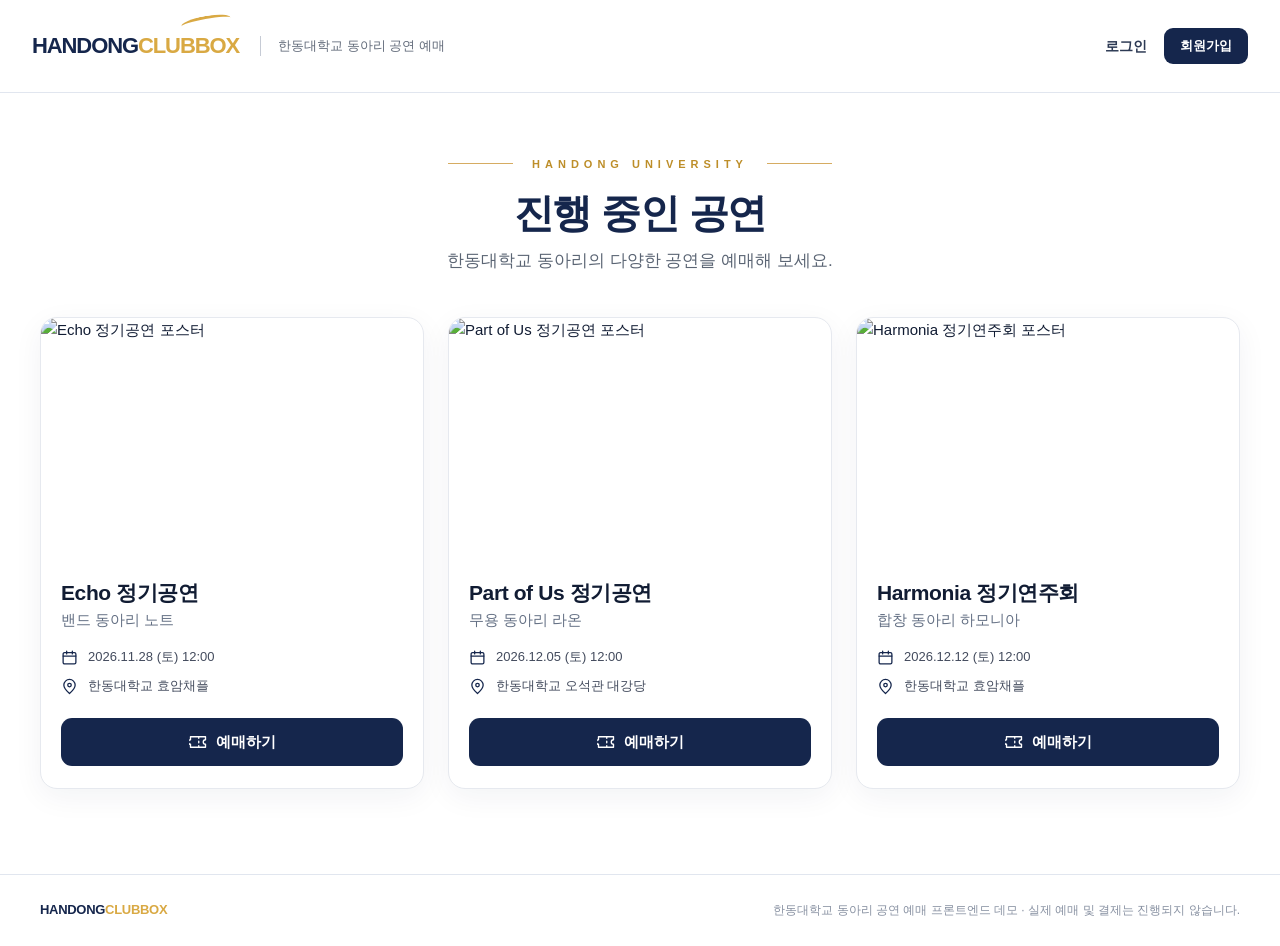
==== src/main/resources/templates/index.html @ fb4b78fb "base html file, check what more need" ====
<!doctype html>
<html lang="ko">
<head>
    <meta charset="UTF-8">
    <meta name="viewport" content="width=device-width, initial-scale=1">
    <title>HANDONG CLUBBOX | 공연 목록</title>
    <link rel="stylesheet" href="../static/assets/css/style.css">
</head>
<body>
<div id="site-header"></div>
<main class="container">
    <section class="intro">
        <div class="eyebrow">HANDONG UNIVERSITY</div>
        <h1>진행 중인 공연</h1>
        <p>한동대학교 동아리의 다양한 공연을 예매해 보세요.</p></section>
    <section class="grid-cards" id="performance-list" aria-label="공연 목록"></section>
</main>
<div id="site-footer"></div>
<script type="module" src="../static/assets/js/pages/home.js"></script>
</body>
</html>
---- src/main/resources/static/assets/css/style.css ----
:root {
    --navy: #15264c;
    --navy-deep: #101d3c;
    --navy-soft: #263d68;
    --gold: #d9a943;
    --gold-light: #fbf1dc;
    --ink: #111c33;
    --muted: #647084;
    --line: #e1e6ef;
    --bg: #f8fafd;
    --white: #fff;
    --danger: #c94343;
    --ok: #24795c;
    --radius: 16px;
    --shadow: 0 8px 30px rgba(19, 36, 72, .055)
}

* {
    box-sizing: border-box
}

html {
    scroll-behavior: smooth
}

body {
    margin: 0;
    background: #fff;
    color: var(--ink);
    font-family: Pretendard, 'Apple SD Gothic Neo', 'Noto Sans KR', -apple-system, BlinkMacSystemFont, 'Segoe UI', sans-serif;
    font-size: 15px;
    line-height: 1.6
}

a {
    text-decoration: none;
    color: inherit
}

button, input, select, textarea {
    font: inherit
}

button {
    cursor: pointer
}

input, select, textarea {
    color: var(--ink)
}

button:disabled {
    cursor: not-allowed;
    opacity: .55
}

img {
    max-width: 100%;
    display: block
}

svg.icon {
    vertical-align: middle;
    flex-shrink: 0
}

h1, h2, h3, h4, p {
    margin-top: 0
}

h1, h2, h3 {
    line-height: 1.35
}

h1 {
    font-size: 34px;
    letter-spacing: -1.2px
}

h2 {
    font-size: 26px;
    letter-spacing: -.8px
}

h3 {
    font-size: 19px;
    letter-spacing: -.4px
}

.container {
    width: min(1200px, calc(100% - 64px));
    margin-inline: auto
}

.site-header {
    background: #fff;
    border-bottom: 1px solid var(--line)
}

.header-inner {
    min-height: 92px;
    display: flex;
    gap: 21px;
    align-items: center;
    width: min(1330px, calc(100% - 64px));
    margin: auto
}

.wordmark {
    font-size: 22px;
    font-weight: 900;
    letter-spacing: -1.1px;
    color: var(--navy);
    white-space: nowrap;
    position: relative
}

.wordmark span, .site-footer strong span {
    color: var(--gold)
}

.wordmark i {
    position: absolute;
    border-top: 3px solid var(--gold);
    border-radius: 100%;
    width: 50px;
    height: 12px;
    left: 72%;
    top: -12px;
    transform: rotate(-10deg)
}

.wordmark-description {
    border-left: 1px solid #c6cbd5;
    padding-left: 17px;
    font-size: 13px;
    color: #626b7a;
    white-space: nowrap
}

.header-links {
    display: flex;
    gap: 22px;
    margin-left: auto;
    align-items: center
}

.header-links a {
    font-size: 14px;
    color: #43506a;
    font-weight: 600;
    white-space: nowrap;
    padding-block: 8px
}

.header-links a.active, .header-links a:hover {
    color: var(--navy)
}

.header-actions {
    display: flex;
    gap: 15px;
    align-items: center
}

.who {
    display: flex;
    align-items: center;
    gap: 6px;
    font-size: 13px;
    font-weight: 700;
    white-space: nowrap
}

.admin-identity {
    color: var(--gold);
    font-size: 12px
}

.link-action {
    background: none;
    border: 0;
    padding: 5px 2px;
    color: #2d3a54;
    font-weight: 650;
    white-space: nowrap;
    font-size: 14px
}

.link-action:hover {
    text-decoration: underline
}

.btn {
    display: inline-flex;
    align-items: center;
    justify-content: center;
    gap: 9px;
    border: 1px solid transparent;
    border-radius: 11px;
    padding: 12px 19px;
    font-size: 15px;
    font-weight: 750;
    line-height: 1.45;
    transition: transform .16s, background .16s, border-color .16s;
    white-space: nowrap
}

.btn:active:not(:disabled) {
    transform: translateY(1px)
}

.btn-primary {
    background: var(--navy);
    color: #fff
}

.btn-primary:hover {
    background: #243c70
}

.btn-outline {
    border-color: #bcc7db;
    background: #fff;
    color: var(--navy)
}

.btn-outline:hover {
    border-color: var(--navy);
    background: #fafcff
}

.btn-gold {
    background: var(--gold);
    color: var(--navy-deep)
}

.btn-gold:hover {
    background: #e5ba58
}

.btn-danger {
    background: #fff;
    color: var(--danger);
    border-color: #dd9c9c
}

.btn-danger:hover {
    background: #fff5f5
}

.btn-sm {
    padding: 8px 15px;
    border-radius: 9px;
    font-size: 13px
}

.btn-block {
    width: 100%
}

.site-footer {
    border-top: 1px solid var(--line);
    margin-top: 85px;
    padding: 25px 0;
    color: #8790a1;
    font-size: 12px
}

.site-footer .container {
    display: flex;
    justify-content: space-between;
    gap: 15px;
    align-items: center
}

.site-footer strong {
    color: var(--navy);
    font-size: 13px;
    letter-spacing: -.3px
}

.muted {
    color: var(--muted)
}

.section-title {
    display: flex;
    align-items: center;
    justify-content: space-between;
    margin-bottom: 26px
}

.section-title h2 {
    margin: 0
}

.eyebrow {
    text-transform: uppercase;
    color: #bd8e29;
    letter-spacing: 5px;
    font-size: 11px;
    font-weight: 800;
    margin-bottom: 12px
}

.intro {
    text-align: center;
    padding: 63px 0 43px
}

.intro h1 {
    font-size: 40px;
    margin-bottom: 7px;
    color: var(--navy)
}

.intro p {
    font-size: 17px;
    color: #5b6574;
    margin-bottom: 0
}

.intro .eyebrow:before, .intro .eyebrow:after {
    content: '';
    display: inline-block;
    width: 65px;
    height: 1px;
    background: #d6ac62;
    vertical-align: middle;
    margin: 0 19px 3px
}

.grid-cards {
    display: grid;
    grid-template-columns:repeat(3, minmax(0, 1fr));
    gap: 24px
}

.performance-card {
    border: 1px solid #e6e9ef;
    border-radius: 17px;
    box-shadow: var(--shadow);
    overflow: hidden;
    background: #fff
}

.performance-card .poster {
    width: 100%;
    aspect-ratio: 1.57;
    object-fit: cover
}

.performance-card-body {
    padding: 18px 20px 22px
}

.performance-card h3 {
    font-size: 21px;
    margin-bottom: 1px
}

.performance-card .club {
    color: var(--muted);
    margin-bottom: 15px
}

.meta-line {
    display: flex;
    gap: 10px;
    align-items: center;
    margin: 8px 0;
    font-size: 13px;
    color: #434b5d
}

.meta-line .icon {
    color: var(--navy)
}

.performance-card .btn {
    margin-top: 13px
}

.empty-box {
    border: 1px dashed var(--line);
    border-radius: 15px;
    text-align: center;
    padding: 65px 20px;
    color: var(--muted)
}

.page-heading {
    padding: 36px 0 18px
}

.page-heading h1 {
    margin: 0
}

.breadcrumb {
    font-size: 13px;
    color: #738093;
    margin: 28px 0 0
}

.breadcrumb a:hover {
    text-decoration: underline
}

.panel {
    background: #fff;
    border: 1px solid var(--line);
    border-radius: var(--radius);
    box-shadow: var(--shadow)
}

.label {
    font-size: 13px;
    font-weight: 800;
    color: var(--ink);
    display: block;
    margin-bottom: 9px
}

.pill {
    font-size: 12px;
    padding: 5px 11px;
    border-radius: 30px;
    background: var(--gold-light);
    color: #76551d;
    font-weight: 800;
    display: inline-block
}

.detail-content {
    padding-top: 25px;
    display: grid;
    grid-template-columns:minmax(0, 1.34fr) minmax(370px, 0.9fr);
    gap: 36px;
    align-items: stretch
}

.detail-info {
    display: grid;
    grid-template-columns:230px 1fr;
    gap: 26px
}

.detail-poster {
    width: 100%;
    height: 340px;
    object-fit: cover;
    border-radius: 14px;
    box-shadow: var(--shadow)
}

.detail-description h1 {
    font-size: 30px;
    margin: 12px 0 6px
}

.detail-subtitle {
    font-size: 16px;
    color: #606d82;
    margin-bottom: 20px
}

.details-list {
    padding: 18px 0;
    border-block: 1px solid var(--line);
    margin-bottom: 17px
}

.details-list .meta-line {
    font-size: 14px;
    margin: 10px 0
}

.details-list b {
    min-width: 65px;
    color: #243149
}

.detail-long {
    font-size: 14px;
    line-height: 1.8;
    color: #5b6475
}

.booking-panel {
    padding: 26px
}

.booking-panel h2 {
    font-size: 20px;
    margin-bottom: 15px
}

.date-grid, .session-grid {
    display: grid;
    grid-template-columns:repeat(4, minmax(0, 1fr));
    gap: 9px
}

.choice {
    border: 1px solid #d7dfeb;
    background: white;
    border-radius: 11px;
    padding: 11px 7px;
    color: var(--ink);
    font-weight: 700;
    min-height: 61px
}

.choice:hover:not(:disabled) {
    border-color: var(--navy)
}

.choice.active {
    border-color: var(--navy);
    background: var(--navy);
    color: #fff;
    box-shadow: 0 2px 0 var(--gold)
}

.choice .sub {
    display: block;
    font-weight: 500;
    color: #738095;
    font-size: 11px;
    margin-top: 1px
}

.choice.active .sub {
    color: #e3e8f0
}

.choice:disabled {
    background: #f4f5f6;
    color: #a0a8b4
}

.divider {
    height: 1px;
    background: var(--line);
    margin: 25px 0
}

.summary-box {
    background: #f7f8fa;
    padding: 15px 17px;
    border-radius: 12px;
    margin-top: 24px
}

.summary-box h3 {
    font-size: 15px;
    margin-bottom: 9px
}

.summary-line {
    display: flex;
    justify-content: space-between;
    gap: 10px;
    font-size: 13px;
    margin: 8px 0
}

.summary-line strong {
    text-align: right
}

.summary-highlight {
    color: #ae7a1b
}

.booking-panel .btn-block {
    margin-top: 15px
}

.seats-shell {
    background: #f8fafd;
    padding: 35px 0 55px;
    min-height: calc(100vh - 92px)
}

.selected-event {
    display: flex;
    align-items: center;
    gap: 22px;
    padding: 18px 21px;
    margin-bottom: 23px
}

.selected-event img {
    width: 130px;
    height: 90px;
    object-fit: cover;
    border-radius: 9px
}

.selected-event h1 {
    font-size: 24px;
    margin: 4px 0
}

.event-side-meta {
    display: flex;
    gap: 28px;
    margin-left: auto
}

.event-side-meta .muted {
    font-size: 12px
}

.event-side-meta b {
    display: block;
    color: var(--navy);
    font-size: 16px
}

.seats-layout {
    display: grid;
    grid-template-columns:minmax(0, 2fr) minmax(300px, .86fr);
    gap: 22px
}

.seat-panel, .checkout-panel {
    padding: 26px
}

.panel-head {
    display: flex;
    flex-wrap: wrap;
    gap: 12px;
    align-items: center;
    justify-content: space-between;
    margin-bottom: 26px
}

.panel-head h2 {
    font-size: 22px;
    margin: 0;
    display: flex;
    align-items: center;
    gap: 10px
}

.legend {
    display: flex;
    gap: 14px;
    flex-wrap: wrap;
    font-size: 12px;
    color: #606b7b
}

.legend-item {
    display: flex;
    gap: 6px;
    align-items: center
}

.legend-box {
    width: 16px;
    height: 16px;
    border-radius: 4px;
    border: 1px solid #142a54;
    background: #fff
}

.legend-box.selected {
    background: var(--gold);
    border-color: var(--gold)
}

.legend-box.unavailable {
    background: #d8dce3;
    border-color: #d8dce3
}

.stage {
    text-align: center;
    background: linear-gradient(180deg, #e8ecf3, #d9dee8);
    clip-path: polygon(9% 0, 91% 0, 100% 100%, 0 100%);
    color: var(--navy);
    font-size: 15px;
    font-weight: 900;
    letter-spacing: 7px;
    padding: 11px 0;
    max-width: 85%;
    margin: 0 auto 25px
}

.seat-rows {
    display: flex;
    flex-direction: column;
    gap: 8px;
    overflow-x: auto;
    padding-bottom: 6px
}

.seat-row {
    display: flex;
    align-items: center;
    justify-content: center;
    gap: 11px;
    min-width: fit-content
}

.seat-row-label {
    width: 18px;
    text-align: center;
    color: var(--navy);
    font-weight: 800;
    font-size: 12px
}

.seat-cells {
    display: grid;
    grid-template-columns:repeat(var(--seat-cols), minmax(0, 1fr));
    gap: 6px;
    min-width: 0
}

.seat {
    background: #fff;
    color: var(--navy);
    border: 1px solid #b7c4da;
    border-radius: 6px;
    width: 33px;
    height: 32px;
    padding: 0;
    font-size: 11px;
    font-weight: 700
}

.seat:hover:not(:disabled) {
    border-color: #cf9f38;
    background: #fff9ed
}

.seat.selected {
    background: var(--gold);
    color: #fff;
    border-color: #bb892b;
    opacity: 1
}

.seat.unavailable {
    background: #d8dce3;
    border-color: #d8dce3;
    color: #a6aeb9
}

.seat.right {
    width: 15px
}

.checkout-panel h2 {
    font-size: 21px;
    color: var(--navy);
    border-bottom: 1px solid var(--line);
    padding-bottom: 15px
}

.seat-tags {
    min-height: 40px;
    display: flex;
    flex-wrap: wrap;
    align-items: center;
    gap: 7px
}

.seat-tag {
    display: inline-flex;
    gap: 7px;
    align-items: center;
    padding: 5px 10px;
    border-radius: 30px;
    background: #fdf1d7;
    color: #a27316;
    font-weight: 800;
    font-size: 12px
}

.seat-tag button {
    border: 0;
    background: none;
    color: inherit;
    padding: 0;
    font-size: 14px
}

.checkout-item {
    display: flex;
    justify-content: space-between;
    gap: 20px;
    align-items: flex-start;
    margin: 17px 0;
    font-size: 14px
}

.checkout-item strong {
    text-align: right
}

.checkout-total {
    background: #fbf6ec;
    border-radius: 12px;
    display: flex;
    align-items: center;
    justify-content: space-between;
    padding: 20px;
    margin: 28px 0;
    color: var(--navy)
}

.checkout-total strong {
    font-size: 22px;
    color: #ab7619
}

.text-note {
    font-size: 12px;
    color: #8b95a5
}

.checkout-panel .text-note {
    text-align: center;
    margin: 13px 0 0
}

.my-layout {
    display: grid;
    grid-template-columns:205px minmax(0, 1fr);
    gap: 35px;
    margin-top: 40px
}

.side-menu h1 {
    font-size: 27px;
    border-left: 4px solid var(--gold);
    padding-left: 13px;
    margin-bottom: 24px
}

.side-menu a {
    display: flex;
    align-items: center;
    gap: 10px;
    padding: 13px 16px;
    border-radius: 10px;
    color: #4b5870;
    font-weight: 750;
    margin-bottom: 7px
}

.side-menu a.active {
    background: var(--navy);
    color: #fff
}

.profile {
    display: flex;
    align-items: center;
    gap: 18px;
    padding: 20px 25px
}

.avatar {
    width: 66px;
    height: 66px;
    border-radius: 50%;
    display: grid;
    place-items: center;
    background: #e8edf6;
    color: var(--navy)
}

.profile h2 {
    font-size: 21px;
    margin: 0
}

.profile p {
    margin: 2px 0 0;
    color: var(--muted);
    font-size: 13px
}

.profile button {
    margin-left: auto
}

.list-heading {
    margin: 27px 0 17px
}

.list-heading h2 {
    margin: 0
}

.reservation-card {
    display: flex;
    align-items: center;
    gap: 20px;
    padding: 14px 17px;
    margin-bottom: 12px
}

.reservation-card .thumb {
    width: 144px;
    height: 105px;
    object-fit: cover;
    border-radius: 9px
}

.reservation-main {
    min-width: 0;
    flex: 1
}

.reservation-main h3 {
    margin: 0 0 7px;
    font-size: 19px
}

.reservation-meta {
    display: flex;
    gap: 13px;
    align-items: center;
    flex-wrap: wrap;
    color: #526075;
    font-size: 13px;
    margin: 5px 0
}

.reservation-actions {
    display: flex;
    align-items: flex-end;
    flex-direction: column;
    gap: 8px
}

.status {
    border-radius: 100px;
    padding: 4px 12px;
    font-size: 12px;
    font-weight: 800;
    white-space: nowrap
}

.status.confirmed {
    background: #fbf1dc;
    color: #8e661d
}

.status.cancelled {
    background: #edf0f4;
    color: #7d8796
}

.reservation-actions .btn {
    min-width: 100px
}

.notice {
    background: #f5f8fc;
    border: 1px solid #e2e7f1;
    border-radius: 12px;
    color: #5a6881;
    font-size: 13px;
    padding: 14px 18px
}

.auth-page {
    min-height: calc(100vh - 92px);
    background: var(--bg);
    display: grid;
    place-items: center;
    padding: 30px
}

.auth-card {
    width: min(460px, 100%);
    padding: 34px
}

.auth-card h1 {
    margin-bottom: 8px
}

.auth-card p {
    color: var(--muted)
}

.field {
    margin-bottom: 18px
}

.field label {
    display: block;
    font-weight: 800;
    font-size: 13px;
    margin-bottom: 7px
}

.input, .select, .textarea {
    border: 1px solid #d4dce9;
    background: #fff;
    border-radius: 9px;
    padding: 11px 13px;
    width: 100%;
    outline: none
}

.input:focus, .select:focus, .textarea:focus {
    border-color: #6885b3;
    box-shadow: 0 0 0 3px #dfe8f7
}

.textarea {
    resize: vertical;
    min-height: 90px
}

.demo-login {
    display: grid;
    grid-template-columns:1fr 1fr;
    gap: 12px;
    margin: 18px 0
}

.demo-login button {
    padding: 13px;
    border: 1px solid #d6e0ee;
    background: #fff;
    border-radius: 10px;
    font-weight: 750;
    color: var(--navy)
}

.demo-login button.active {
    background: var(--navy);
    color: #fff;
    border-color: var(--navy)
}

.toast {
    position: fixed;
    bottom: 25px;
    right: 25px;
    background: #233657;
    color: #fff;
    padding: 13px 21px;
    border-radius: 12px;
    box-shadow: 0 7px 30px #0002;
    z-index: 300;
    opacity: 0;
    transform: translateY(15px);
    pointer-events: none;
    transition: .2s
}

.toast.show {
    opacity: 1;
    transform: translateY(0)
}

.toast.error {
    background: #a43838
}

.modal-backdrop {
    position: fixed;
    inset: 0;
    z-index: 110;
    background: rgba(12, 25, 48, .62);
    display: grid;
    place-items: center;
    padding: 20px
}

.confirm-modal {
    background: #fff;
    border-radius: 16px;
    padding: 28px;
    width: min(450px, 100%);
    box-shadow: 0 20px 80px #071b393b
}

.confirm-modal h2 {
    font-size: 22px
}

.confirm-modal p {
    color: #5e6678
}

.modal-actions {
    display: flex;
    gap: 10px;
    justify-content: flex-end;
    margin-top: 18px
}

.admin-shell {
    display: grid;
    grid-template-columns:220px minmax(0, 1fr);
    min-height: 100vh;
    background: #f7f9fd
}

.admin-sidebar {
    background: var(--navy-deep);
    color: #fff;
    padding: 30px 17px
}

.admin-brand {
    font-weight: 900;
    color: var(--gold);
    font-size: 20px;
    letter-spacing: 1px;
    padding-left: 13px;
    margin-bottom: 5px
}

.admin-subtitle {
    font-size: 12px;
    color: #b4c2db;
    line-height: 1.6;
    padding: 0 13px;
    margin-bottom: 47px
}

.admin-nav {
    display: flex;
    flex-direction: column;
    gap: 7px
}

.admin-nav a {
    display: flex;
    gap: 12px;
    align-items: center;
    padding: 13px 14px;
    border-radius: 10px;
    color: #d3deed;
    font-weight: 750;
    font-size: 14px
}

.admin-nav a.active {
    background: #e4bc69;
    color: var(--navy-deep)
}

.admin-body {
    min-width: 0
}

.admin-top {
    padding: 17px 31px;
    background: #fff;
    border-bottom: 1px solid var(--line);
    display: flex;
    justify-content: space-between;
    align-items: center
}

.admin-top .admin-user {
    display: flex;
    gap: 10px;
    align-items: center;
    font-weight: 750;
    font-size: 13px
}

.admin-top a {
    font-size: 13px;
    color: #637086
}

.admin-main {
    width: min(1190px, calc(100% - 60px));
    margin: 35px auto
}

.admin-heading {
    display: flex;
    justify-content: space-between;
    align-items: center;
    margin-bottom: 25px
}

.admin-heading h1 {
    margin-bottom: 5px
}

.admin-heading p {
    color: var(--muted);
    margin: 0
}

.filter-row {
    display: flex;
    gap: 10px;
    padding: 15px;
    margin-bottom: 20px
}

.filter-row .input {
    max-width: 390px
}

.filter-row .select {
    max-width: 200px
}

.table-wrap {
    overflow: auto
}

.table {
    border-collapse: collapse;
    width: 100%;
    min-width: 750px;
    background: #fff
}

.table th {
    text-align: left;
    background: #f2f5fa;
    color: #44516a;
    font-size: 13px;
    padding: 15px
}

.table td {
    border-top: 1px solid var(--line);
    padding: 14px 12px;
    font-size: 13px;
    vertical-align: middle
}

.table .mini-thumb {
    width: 69px;
    height: 45px;
    border-radius: 6px;
    object-fit: cover
}

.table .name-cell {
    display: flex;
    gap: 10px;
    align-items: center
}

.table .name-cell strong {
    font-size: 14px
}

.table-actions {
    display: flex;
    gap: 7px;
    white-space: nowrap
}

.admin-modal {
    background: #fff;
    border-radius: 17px;
    width: min(900px, 100%);
    max-height: calc(100vh - 36px);
    overflow: auto;
    box-shadow: 0 35px 100px #06132777
}

.admin-modal-head {
    display: flex;
    align-items: center;
    justify-content: space-between;
    padding: 21px 26px;
    border-bottom: 1px solid var(--line)
}

.admin-modal-head h2 {
    margin: 0
}

.icon-btn {
    border: 0;
    border-radius: 8px;
    background: #f3f5f9;
    color: #47536b;
    width: 34px;
    height: 34px;
    display: grid;
    place-items: center
}

.admin-form {
    padding: 24px 26px 26px
}

.form-grid {
    display: grid;
    grid-template-columns:repeat(2, 1fr);
    gap: 12px 19px
}

.form-grid .wide {
    grid-column: 1/-1
}

.sessions-settings {
    padding: 14px;
    background: #f6f8fc;
    border: 1px solid #e2e7ef;
    border-radius: 11px
}

.session-edit-row {
    display: flex;
    align-items: center;
    gap: 12px;
    margin: 8px 0
}

.session-edit-row label {
    display: flex;
    gap: 8px;
    align-items: center;
    min-width: 75px;
    font-weight: 700
}

.session-edit-row input[type=time] {
    width: 155px;
    padding: 6px 10px;
    border: 1px solid #d6dce7;
    border-radius: 8px
}

.disabled-seat-area {
    margin-top: 23px
}

.disabled-seat-area .seat-config-header {
    display: flex;
    gap: 12px;
    align-items: center;
    justify-content: space-between;
    flex-wrap: wrap;
    margin-bottom: 12px
}

.seat-config-header h3 {
    margin: 0
}

.seat-config-header .select {
    width: 160px
}

.admin-seat-box {
    border: 1px solid var(--line);
    border-radius: 12px;
    padding: 21px;
    background: #fff
}

.admin-seat-box .seat {
    width: 30px;
    height: 28px
}

.admin-seat-box .seat-cells {
    gap: 5px
}

.admin-seat-box .stage {
    margin-bottom: 18px
}

.form-hint {
    font-size: 12px;
    color: #7c8697;
    margin: 7px 0
}

.admin-form-footer {
    display: flex;
    justify-content: space-between;
    align-items: center;
    gap: 15px;
    border-top: 1px solid var(--line);
    padding-top: 19px;
    margin-top: 22px
}

.admin-form-footer .text-note {
    max-width: 420px
}

.text-red {
    color: var(--danger)
}

.small-caption {
    font-size: 12px;
    color: #8893a4
}

.only-screen-reader {
    position: absolute;
    width: 1px;
    height: 1px;
    overflow: hidden;
    clip: rect(0, 0, 0, 0)
}

@media (max-width: 1180px) {
    .header-inner {
        gap: 12px
    }

    .header-links {
        gap: 12px
    }

    .wordmark-description {
        display: none
    }

    .who {
        display: none
    }

    .detail-content {
        grid-template-columns:1fr
    }

    .booking-panel {
        max-width: 780px
    }

    .seat {
        width: 28px;
        height: 28px
    }

    .admin-seat-box .seat {
        width: 27px;
        height: 27px
    }
}

@media (max-width: 920px) {
    .grid-cards {
        grid-template-columns:repeat(2, minmax(0, 1fr))
    }

    .seats-layout {
        grid-template-columns:1fr
    }

    .event-side-meta {
        display: none
    }

    .admin-shell {
        grid-template-columns:1fr
    }

    .admin-sidebar {
        padding: 15px
    }

    .admin-brand, .admin-subtitle {
        display: none
    }

    .admin-nav {
        flex-direction: row;
        overflow: auto
    }

    .admin-nav a {
        white-space: nowrap
    }

    .admin-top {
        padding: 15px 25px
    }

    .header-links {
        margin-left: auto
    }

    .header-inner {
        width: min(100% - 34px, 1330px)
    }

    .my-layout {
        grid-template-columns:1fr
    }

    .side-menu {
        display: flex;
        gap: 12px;
        align-items: center
    }

    .side-menu h1 {
        margin: 0
    }

    .side-menu a {
        margin: 0
    }

    .site-footer {
        margin-top: 50px
    }
}

@media (max-width: 650px) {
    .container {
        width: calc(100% - 30px)
    }

    .header-inner {
        flex-wrap: wrap;
        justify-content: space-between;
        padding: 13px 0;
        min-height: 70px
    }

    .wordmark {
        font-size: 19px
    }

    .header-links {
        order: 3;
        overflow: auto;
        width: 100%;
        gap: 22px;
        justify-content: flex-start
    }

    .header-actions {
        margin-left: auto
    }

    .header-actions .btn-sm {
        display: none
    }

    .intro {
        padding: 42px 0 32px
    }

    .intro h1 {
        font-size: 30px
    }

    .intro .eyebrow:before, .intro .eyebrow:after {
        width: 25px;
        margin-inline: 9px
    }

    .grid-cards {
        grid-template-columns:1fr;
        gap: 18px
    }

    .detail-content {
        gap: 23px
    }

    .detail-info {
        grid-template-columns:140px 1fr;
        gap: 14px
    }

    .detail-poster {
        height: 220px
    }

    .detail-description h1 {
        font-size: 23px
    }

    .detail-long {
        display: none
    }

    .booking-panel {
        padding: 20px
    }

    .selected-event img {
        width: 85px;
        height: 80px
    }

    .selected-event h1 {
        font-size: 19px
    }

    .selected-event {
        gap: 13px
    }

    .seats-shell {
        padding-top: 20px
    }

    .seat-panel, .checkout-panel {
        padding: 15px
    }

    .seat-row {
        gap: 5px
    }

    .seat-cells {
        gap: 3px
    }

    .seat {
        width: 22px;
        height: 24px;
        font-size: 9px;
        border-radius: 4px
    }

    .seat-row-label {
        width: 12px
    }

    .stage {
        margin-bottom: 15px
    }

    .legend {
        gap: 8px
    }

    .profile {
        padding: 15px;
        gap: 12px
    }

    .profile .avatar {
        width: 50px;
        height: 50px
    }

    .profile button {
        font-size: 12px;
        padding: 7px
    }

    .reservation-card {
        flex-wrap: wrap
    }

    .reservation-card .thumb {
        width: 90px;
        height: 80px
    }

    .reservation-main h3 {
        font-size: 16px
    }

    .reservation-actions {
        flex-direction: row;
        width: 100%;
        align-items: center;
        justify-content: flex-end
    }

    .my-layout {
        margin-top: 20px;
        gap: 20px
    }

    .side-menu h1 {
        display: none
    }

    .side-menu a {
        padding: 10px
    }

    .form-grid {
        grid-template-columns:1fr
    }

    .admin-main {
        width: calc(100% - 26px);
        margin-top: 18px
    }

    .admin-heading h1 {
        font-size: 25px
    }

    .admin-modal {
        max-height: calc(100vh - 20px)
    }

    .modal-backdrop {
        padding: 10px
    }

    .admin-form {
        padding: 18px
    }

    .admin-modal-head {
        padding: 18px
    }

    .admin-seat-box {
        overflow-x: auto;
        padding: 12px
    }

    .admin-seat-box .seat {
        width: 21px;
        height: 23px
    }

    .admin-form-footer {
        flex-wrap: wrap
    }

    .date-grid, .session-grid {
        gap: 6px
    }

    .choice {
        font-size: 13px;
        padding: 8px 4px
    }
}

.editor-date-list {
    display: flex;
    flex-direction: column;
    gap: 8px;
    margin-bottom: 15px
}

.editor-date-item {
    display: flex;
    gap: 9px;
    align-items: center;
    padding: 8px;
    border: 1px solid var(--line);
    border-radius: 9px
}

.editor-date-item.selected-day {
    border-color: #cdad63;
    background: #fffbf1
}

.editor-date-item input {
    border: 1px solid #d6dce7;
    border-radius: 7px;
    padding: 8px;
    max-width: 200px;
    flex: 1
}

.editor-date-item button:last-child {
    margin-left: auto
}

.editor-date-item .btn {
    font-size: 12px;
    padding: 8px 12px
}
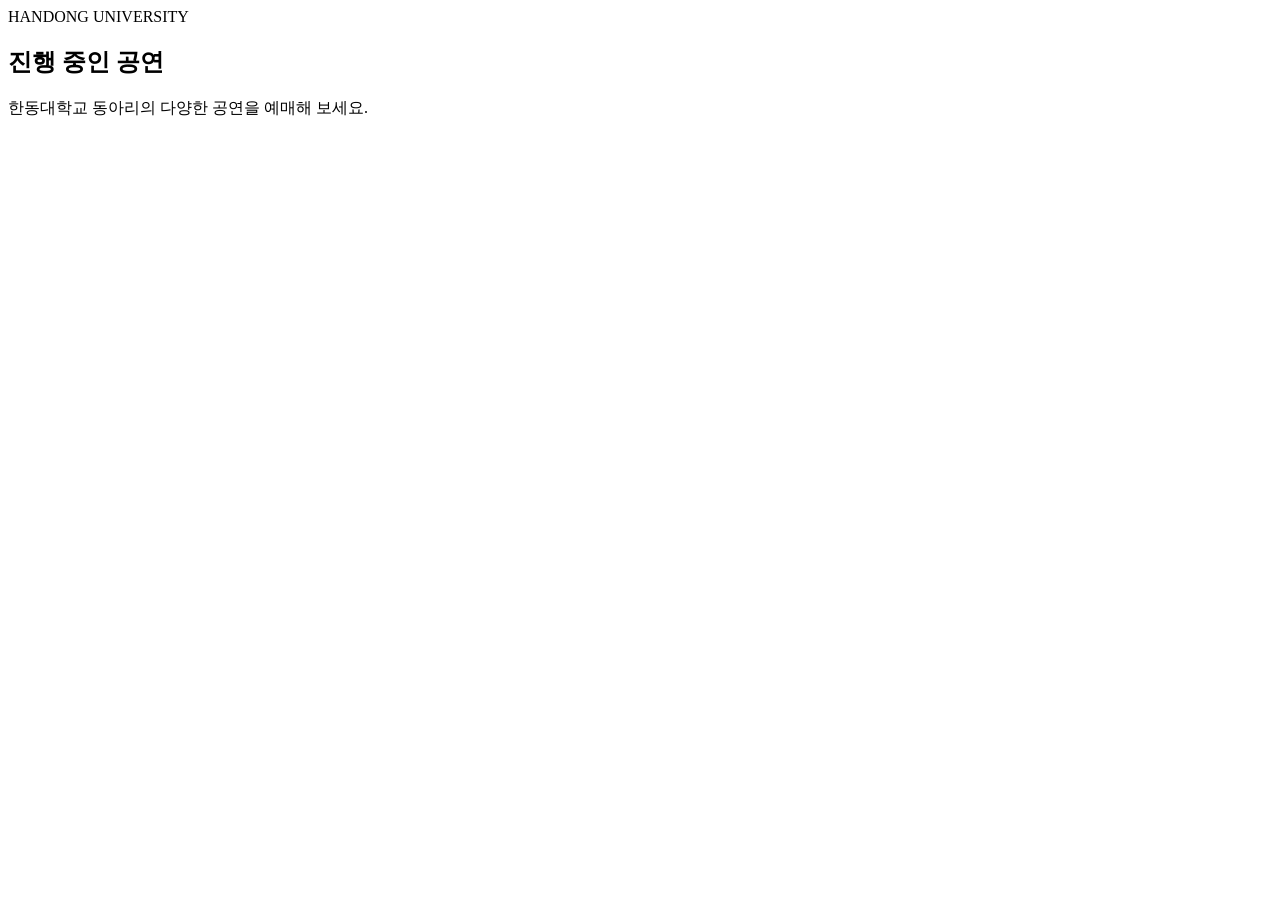
==== commit dc20ece0: "2nd modify frontend not finalize still need develop" ====
--- a/src/main/resources/templates/index.html
+++ b/src/main/resources/templates/index.html
@@ -2,20 +2,33 @@
 <html lang="ko">
 <head>
     <meta charset="UTF-8">
-    <meta name="viewport" content="width=device-width, initial-scale=1">
-    <title>HANDONG CLUBBOX | 공연 목록</title>
-    <link rel="stylesheet" href="../static/assets/css/style.css">
+    <meta name="viewport"
+          content="width=device-width, initial-scale=1">
+
+    <title>HANDONG CLUBBOX</title>
+
+    <link rel="stylesheet"
+          href="/assets/css/style.css">
 </head>
 <body>
 <div id="site-header"></div>
+
 <main class="container">
     <section class="intro">
         <div class="eyebrow">HANDONG UNIVERSITY</div>
         <h1>진행 중인 공연</h1>
-        <p>한동대학교 동아리의 다양한 공연을 예매해 보세요.</p></section>
-    <section class="grid-cards" id="performance-list" aria-label="공연 목록"></section>
+        <p>한동대학교 동아리의 다양한 공연을 예매해 보세요.</p>
+    </section>
+
+    <section class="grid-cards"
+             id="performance-list">
+    </section>
 </main>
+
 <div id="site-footer"></div>
-<script type="module" src="../static/assets/js/pages/home.js"></script>
+
+<script type="module"
+        src="/assets/js/pages/home.js">
+</script>
 </body>
-</html>
+</html>
